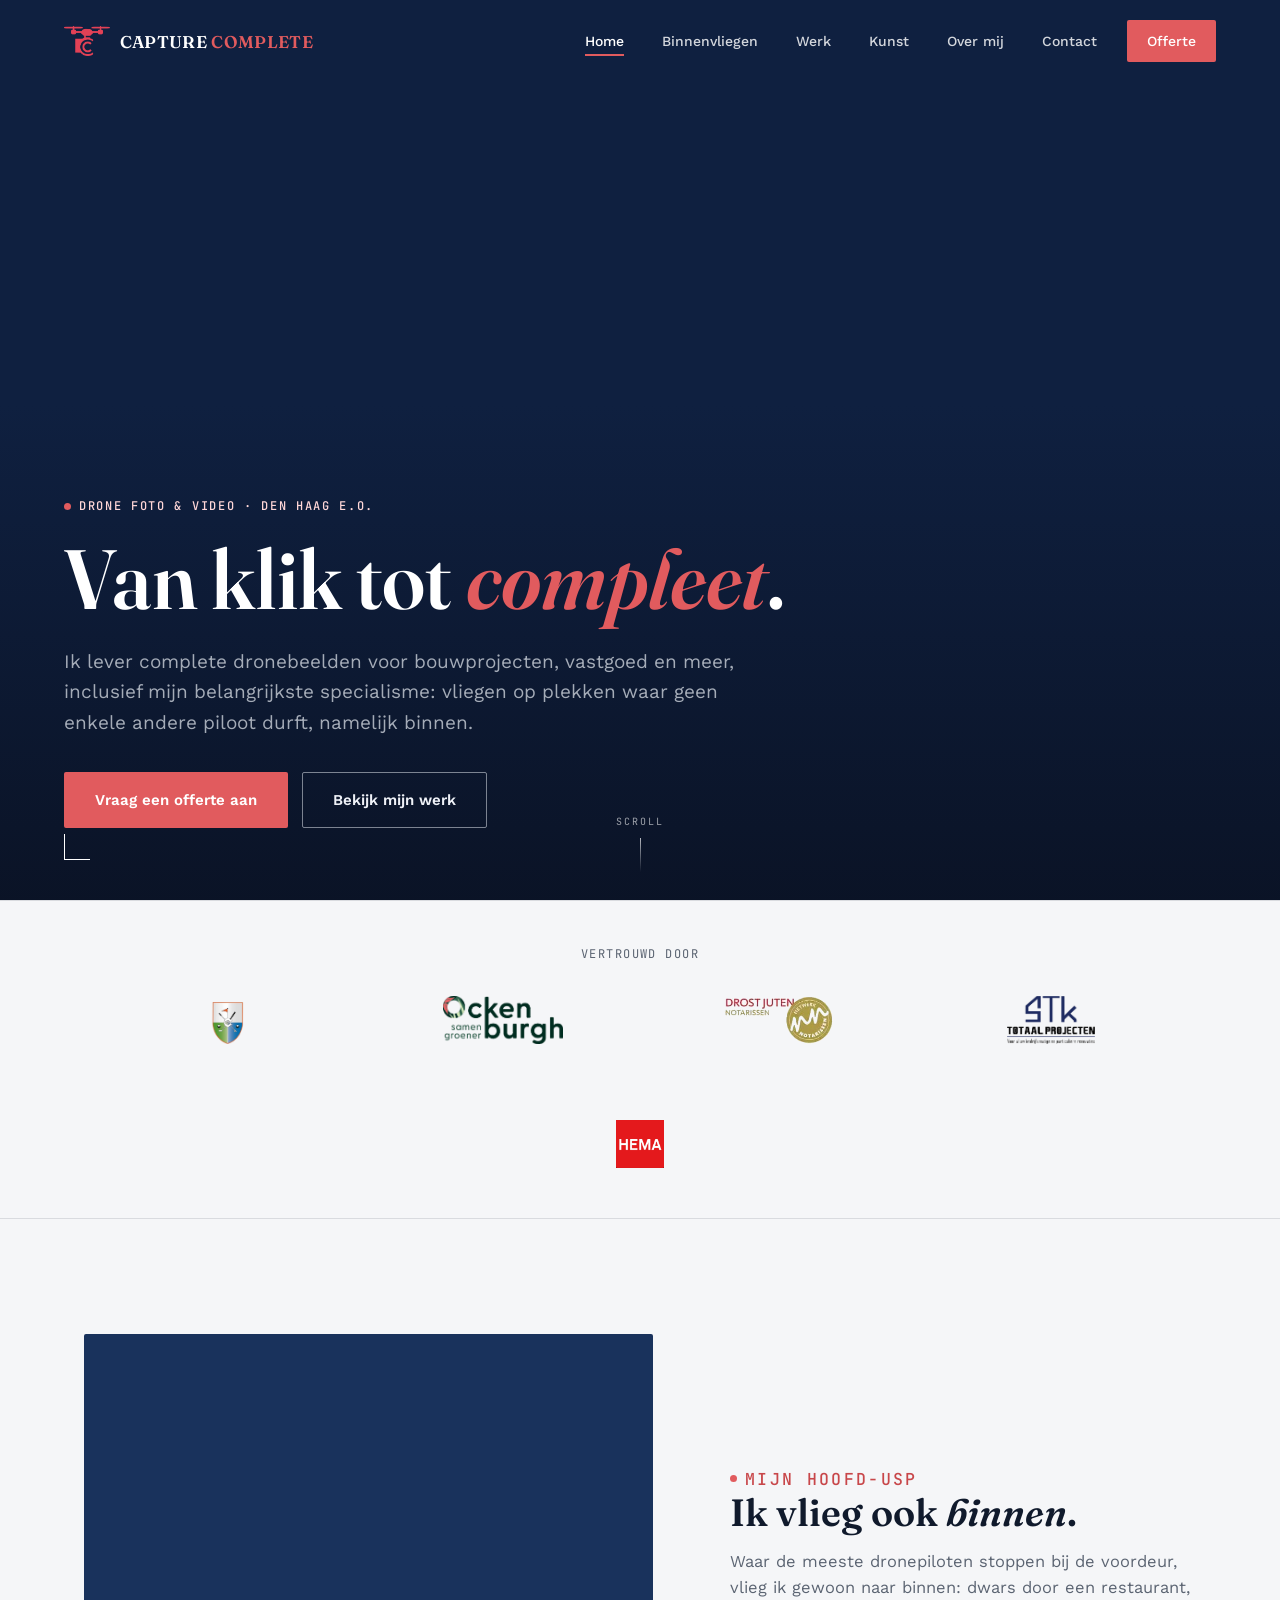
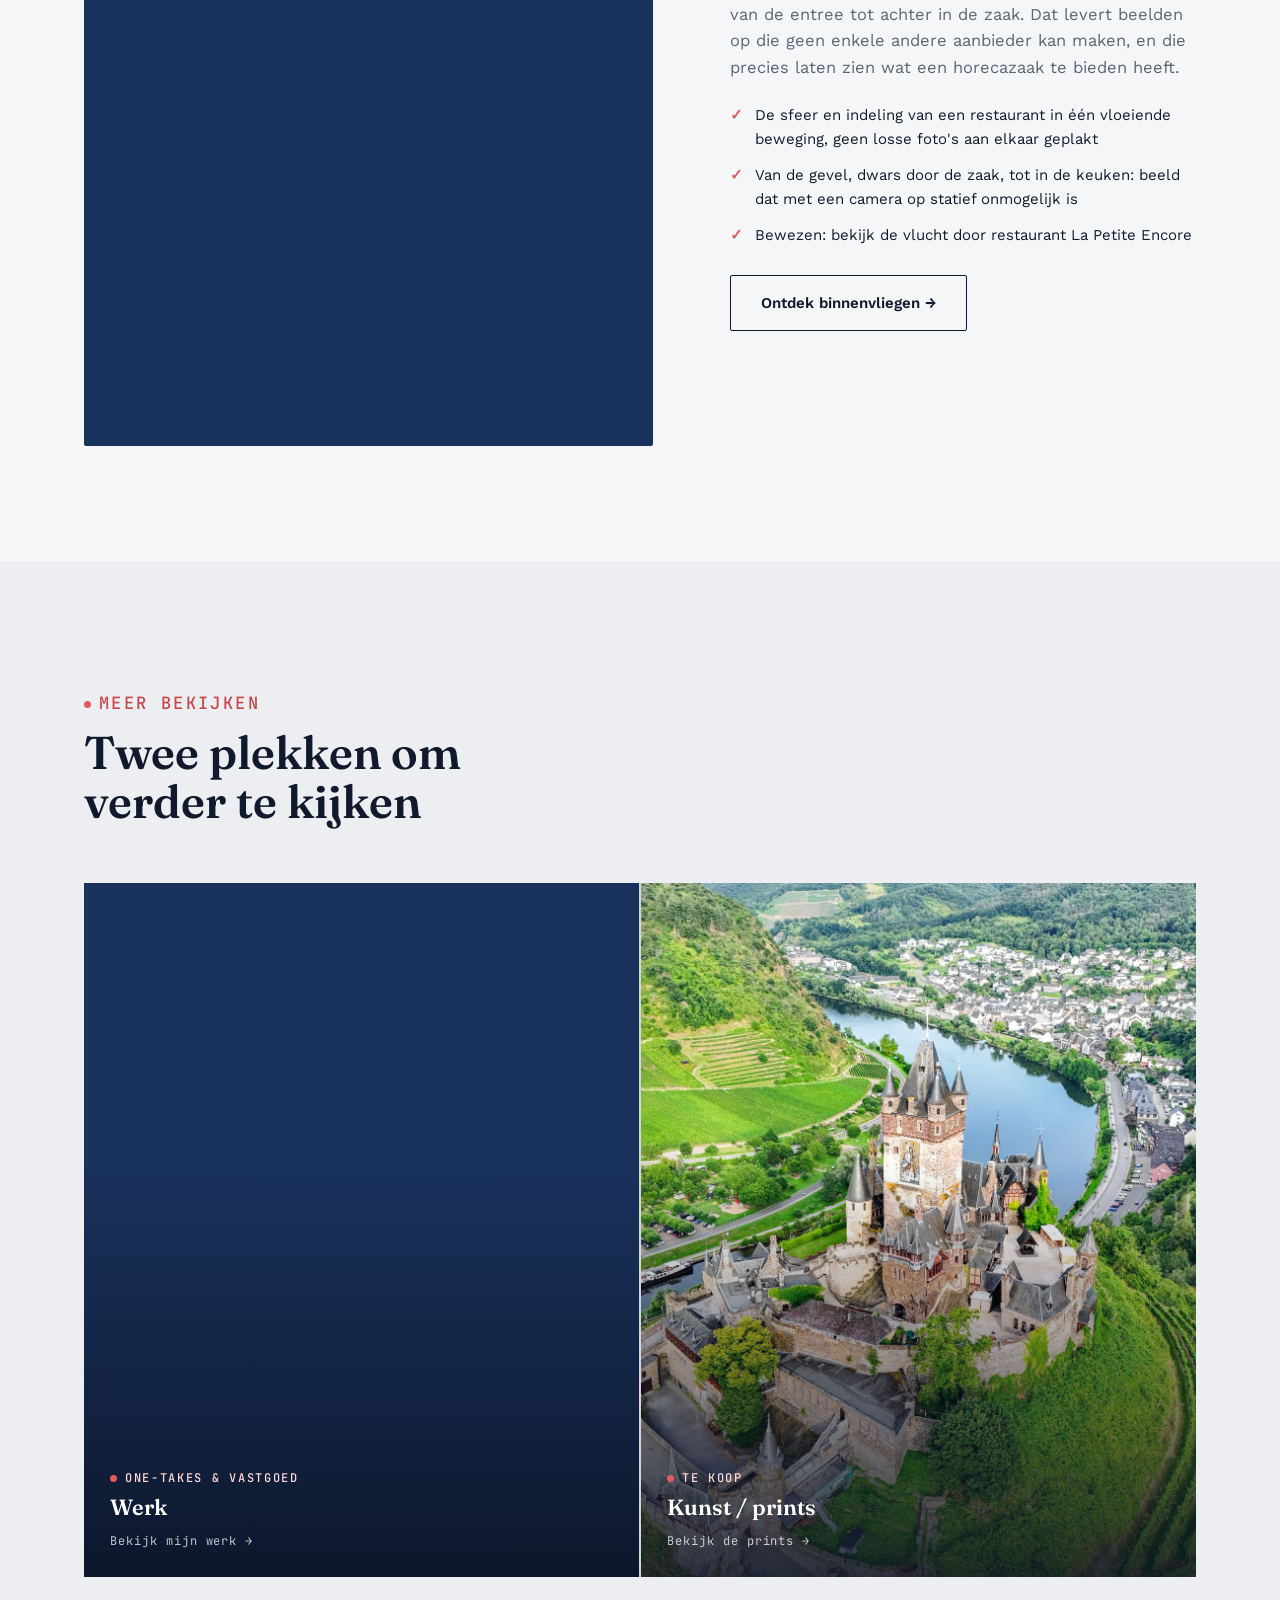
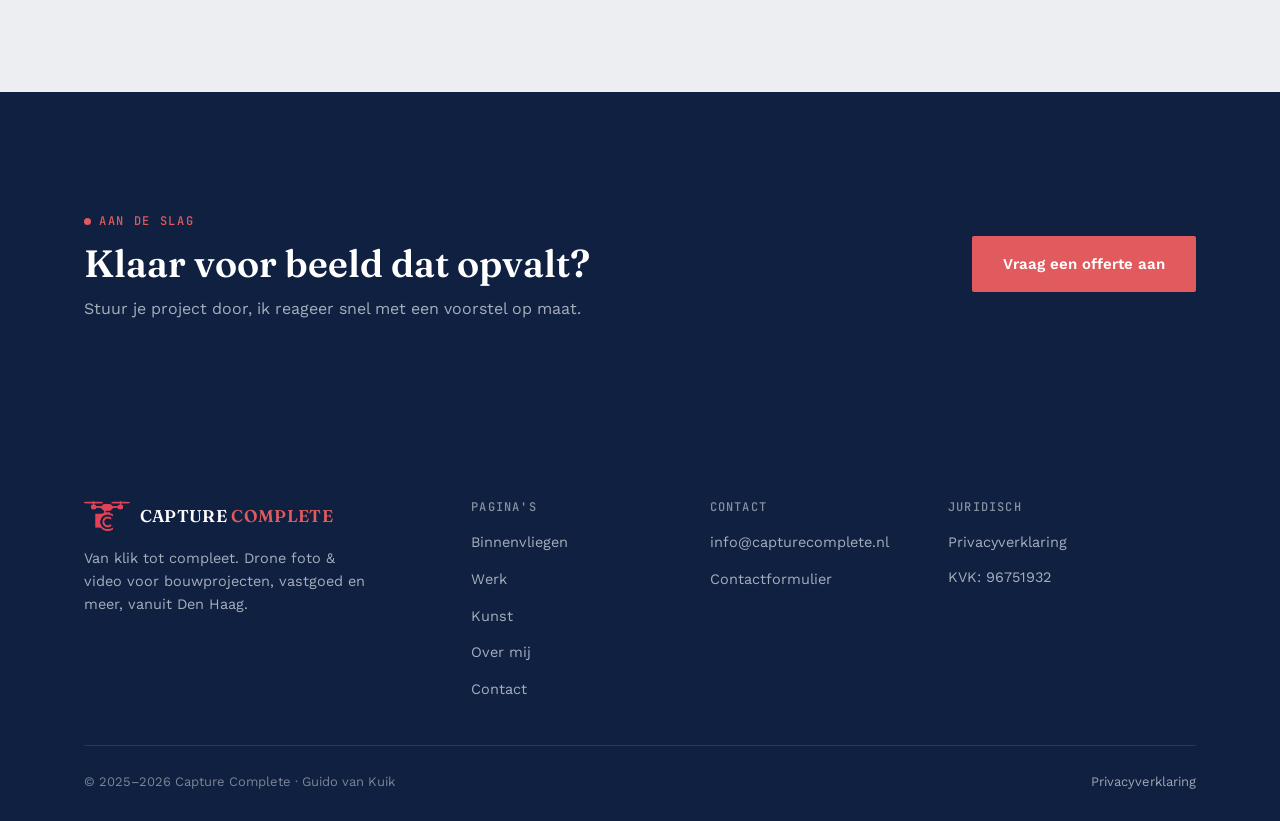
==== index.html @ 7b93c615 "Initial commit: Capture Complete website" ====
<!DOCTYPE html>
<html lang="nl">
<head>
<meta charset="UTF-8">
<meta name="viewport" content="width=device-width, initial-scale=1.0">
<title>Capture Complete · Drone foto &amp; video in Den Haag</title>
<meta name="description" content="Drone foto- en videoproducties voor bouwprojecten, vastgoed en meer. Gespecialiseerd in binnenvliegen. Van klik tot compleet.">
<link rel="icon" type="image/png" sizes="32x32" href="assets/favicon-32x32.png">
<link rel="icon" type="image/png" sizes="16x16" href="assets/favicon-16x16.png">
<link rel="apple-touch-icon" sizes="180x180" href="assets/apple-touch-icon.png">
<link rel="icon" href="assets/favicon.ico">
<link rel="stylesheet" href="css/style.css">
</head>
<body>

<header class="site-header">
  <a href="index.html" class="logo">
    <img src="assets/logo-icon-hollow-c.png" alt="Capture Complete" class="logo-icon">
    <span class="logo-word">CAPTURE <b>COMPLETE</b></span>
  </a>
  <button class="nav-toggle" aria-label="Menu openen" aria-expanded="false"><span></span></button>
  <nav class="main-nav">
    <a href="index.html" class="is-active">Home</a>
    <a href="binnenvliegen.html">Binnenvliegen</a>
    <a href="werk.html">Werk</a>
    <a href="kunst.html">Kunst</a>
    <a href="over-mij.html">Over mij</a>
    <a href="contact.html">Contact</a>
    <a href="contact.html#offerte" class="nav-cta">Offerte</a>
  </nav>
</header>

<section class="hero">
<div class="hero-media">
    <video src="assets/Golfclub-Capelle.mp4" autoplay muted loop playsinline
           style="position:absolute; inset:0; width:100%; height:100%; object-fit:cover;"></video>
</div>
  <div class="hud">
    <span class="hud-corner hud-tl"></span>
    <span class="hud-corner hud-tr"></span>
    <span class="hud-corner hud-bl"></span>
    <span class="hud-corner hud-br"></span>
    <span class="hud-tag rec">REC</span>
    <span class="hud-tag coords">52.0705° N, 4.3007° E · DEN HAAG</span>
  </div>
  <div class="hero-content">
    <p class="eyebrow">Drone foto &amp; video · Den Haag e.o.</p>
    <h1>Van klik tot <em>compleet</em>.</h1>
    <p class="lede">Ik lever complete dronebeelden voor bouwprojecten, vastgoed en meer, inclusief mijn belangrijkste specialisme: vliegen op plekken waar geen enkele andere piloot durft, namelijk binnen.</p>
    <div class="hero-actions">
      <a href="contact.html#offerte" class="btn btn-coral">Vraag een offerte aan</a>
      <a href="werk.html" class="btn btn-outline-light">Bekijk mijn werk</a>
    </div>
  </div>
  <span class="scroll-cue">Scroll</span>
</section>

<div class="logo-strip">
  <div class="container">
    <p class="logo-strip-label">Vertrouwd door</p>
    <div class="logo-row">
      <div class="logo-slot"><img src="assets/logo-klant-golfclub-capelle.png" alt="Golfclub Capelle"></div>
      <div class="logo-slot"><img src="assets/logo-klant-tuincentrum-ockenburgh.png" alt="Tuincentrum Ockenburgh"></div>
      <div class="logo-slot"><img src="assets/logo-klant-drost-en-juten.png" alt="Drost & Juten"></div>
      <div class="logo-slot"><img src="assets/logo-klant-stk-totaal-projecten.png" alt="STK Totaal Projecten"></div>
      <div class="logo-slot"><img src="assets/logo-klant-hema.jpg" alt="HEMA"></div>
    </div>
  </div>
</div>

<section class="section">
  <div class="container">
    <div class="split reveal">
      <div class="split-media">
        <video src="assets/la-petite-encore.mp4" autoplay muted loop playsinline style="width:100%;height:100%;object-fit:cover;"></video>
      </div>
      <div class="split-text">
        <p class="eyebrow on-light">Mijn hoofd-USP</p>
        <h2>Ik vlieg ook <em>binnen</em>.</h2>
        <p>Waar de meeste dronepiloten stoppen bij de voordeur, vlieg ik gewoon naar binnen: dwars door een restaurant, van de entree tot achter in de zaak. Dat levert beelden op die geen enkele andere aanbieder kan maken, en die precies laten zien wat een horecazaak te bieden heeft.</p>
        <div class="list">
          <li>De sfeer en indeling van een restaurant in één vloeiende beweging, geen losse foto's aan elkaar geplakt</li>
          <li>Van de gevel, dwars door de zaak, tot in de keuken: beeld dat met een camera op statief onmogelijk is</li>
          <li>Bewezen: bekijk de vlucht door restaurant La Petite Encore</li>
        </div>
        <a href="binnenvliegen.html" class="btn btn-outline" style="margin-top:28px;">Ontdek binnenvliegen →</a>
      </div>
    </div>
  </div>
</section>

<section class="section bg-paper-2">
  <div class="container">
    <div class="section-head reveal">
      <p class="eyebrow on-light">Meer bekijken</p>
      <h2>Twee plekken om verder te kijken</h2>
    </div>
    <div class="teasers reveal">
      <a href="werk.html" class="teaser">
        <video src="assets/Golfclub-Capelle.mp4" autoplay muted loop playsinline style="position:absolute; inset:0; width:100%; height:100%; object-fit:cover;"></video>
        <div class="teaser-overlay">
          <p class="eyebrow">One-takes &amp; vastgoed</p>
          <h3>Werk</h3>
          <span class="arrow">Bekijk mijn werk →</span>
        </div>
      </a>
      <a href="kunst.html" class="teaser">
        <img src="assets/kunst-01.jpg" alt="Kasteel Cochem als luchtfoto print" style="position:absolute; inset:0; width:100%; height:100%; object-fit:cover;">
        <div class="teaser-overlay">
          <p class="eyebrow">Te koop</p>
          <h3>Kunst / prints</h3>
          <span class="arrow">Bekijk de prints →</span>
        </div>
      </a>
    </div>
  </div>
</section>

<section class="section bg-navy">
  <div class="container" style="display:flex; flex-wrap:wrap; align-items:center; justify-content:space-between; gap:28px;">
    <div class="reveal" style="max-width:520px;">
      <p class="eyebrow">Aan de slag</p>
      <h2 style="color:#fff; font-size:clamp(26px,3.4vw,38px); margin-top:10px;">Klaar voor beeld dat opvalt?</h2>
      <p class="muted" style="margin-top:12px;">Stuur je project door, ik reageer snel met een voorstel op maat.</p>
    </div>
    <div class="reveal" style="display:flex; gap:14px; flex-wrap:wrap;">
      <a href="contact.html#offerte" class="btn btn-coral">Vraag een offerte aan</a>
    </div>
  </div>
</section>

<footer class="site-footer">
  <div class="container">
    <div class="footer-top">
      <div class="footer-brand">
        <div class="logo">
          <img src="assets/logo-icon-hollow-c.png" alt="Capture Complete" class="logo-icon">
          <span class="logo-word">CAPTURE <b>COMPLETE</b></span>
        </div>
        <p>Van klik tot compleet. Drone foto &amp; video voor bouwprojecten, vastgoed en meer, vanuit Den Haag.</p>
      </div>
      <div class="footer-col">
        <h4>Pagina's</h4>
        <ul>
          <li><a href="binnenvliegen.html">Binnenvliegen</a></li>
          <li><a href="werk.html">Werk</a></li>
          <li><a href="kunst.html">Kunst</a></li>
          <li><a href="over-mij.html">Over mij</a></li>
          <li><a href="contact.html">Contact</a></li>
        </ul>
      </div>
      <div class="footer-col">
        <h4>Contact</h4>
        <ul>
          <li><a href="mailto:info@capturecomplete.nl">info@capturecomplete.nl</a></li>
          <li><a href="contact.html">Contactformulier</a></li>
        </ul>
      </div>
      <div class="footer-col">
        <h4>Juridisch</h4>
        <ul>
          <li><a href="privacy.html">Privacyverklaring</a></li>
          <li class="kvk-note">KVK: 96751932</li>
        </ul>
      </div>
    </div>
    <div class="footer-bottom">
      <span>© <span id="copyright-year"></span> Capture Complete · Guido van Kuik</span>
      <div class="legal-links">
        <a href="privacy.html">Privacyverklaring</a>
      </div>
    </div>
  </div>
</footer>

<script>(function(){var y=new Date().getFullYear();document.getElementById('copyright-year').textContent = y>2025 ? '2025–'+y : '2025';})();</script>
<script src="js/main.js"></script>
</body>
</html>
---- css/style.css ----
/* ==========================================================================
   CAPTURE COMPLETE — style.css
   Van klik tot compleet
   ========================================================================== */

@import url('https://fonts.googleapis.com/css2?family=Fraunces:opsz,wght,ital@9..144,300..700,0..1&family=Work+Sans:wght@400;500;600&family=JetBrains+Mono:wght@400;500&display=swap');

:root{
  /* --- kleuren --- */
  --navy: #19325c;
  --navy-2: #23407a;
  --navy-deep: #0f2040;
  --coral: #e15b5e;
  --coral-dark: #c8474a;
  --ink: #101a2c;
  --paper: #f5f6f8;
  --paper-2: #eceef2;
  --line: rgba(16,26,44,0.12);
  --line-strong: rgba(16,26,44,0.22);
  --muted: #5b6472;
  --on-navy: #eef1f7;
  --on-navy-muted: rgba(238,241,247,0.68);
  --white: #ffffff;

  /* --- type --- */
  --f-display: "Fraunces", Georgia, "Times New Roman", serif;
  --f-body: "Work Sans", -apple-system, BlinkMacSystemFont, "Segoe UI", sans-serif;
  --f-mono: "JetBrains Mono", "SF Mono", Consolas, monospace;

  /* --- maten --- */
  --gutter: clamp(20px, 5vw, 64px);
  --radius: 2px;
  --ease: cubic-bezier(.22,.61,.36,1);
}

/* --- reset --- */
*, *::before, *::after{ box-sizing: border-box; }
html{ scroll-behavior: smooth; }
@media (prefers-reduced-motion: reduce){
  html{ scroll-behavior: auto; }
  *, *::before, *::after{ animation-duration: 0.01ms !important; animation-iteration-count: 1 !important; transition-duration: 0.01ms !important; scroll-behavior: auto !important; }
}
body{
  margin: 0;
  background: var(--paper);
  color: var(--ink);
  font-family: var(--f-body);
  font-size: 16px;
  line-height: 1.6;
  -webkit-font-smoothing: antialiased;
}
img, video{ max-width: 100%; display: block; }
a{ color: inherit; text-decoration: none; }
ul{ margin: 0; padding: 0; list-style: none; }
h1,h2,h3,h4{ font-family: var(--f-display); font-weight: 600; line-height: 1.08; margin: 0; text-wrap: balance; }
p{ margin: 0; }
button{ font-family: inherit; cursor: pointer; }
:focus-visible{ outline: 2px solid var(--coral); outline-offset: 3px; }

.eyebrow{
  display: inline-flex; align-items: center; gap: 8px;
  font-family: var(--f-mono); font-size: 12px; letter-spacing: 0.14em; text-transform: uppercase;
  color: var(--coral); font-weight: 500;
}
.eyebrow::before{ content: ""; width: 7px; height: 7px; background: var(--coral); border-radius: 50%; display: inline-block; }
.eyebrow.on-light{ color: var(--coral-dark); }

.container{ max-width: 1240px; margin: 0 auto; padding-inline: var(--gutter); }
.section{ padding-block: clamp(56px, 9vw, 128px); }
.section-tight{ padding-block: clamp(40px, 6vw, 80px); }
.section-head{ max-width: 720px; margin-bottom: clamp(32px, 5vw, 56px); }
.section-head h2{ font-size: clamp(28px, 4vw, 46px); margin-top: 10px; }
.section-head p{ color: var(--muted); font-size: 17px; margin-top: 14px; max-width: 60ch; }

.bg-navy{ background: var(--navy-deep); color: var(--on-navy); }
.bg-navy .muted{ color: var(--on-navy-muted); }
.bg-paper-2{ background: var(--paper-2); }
.muted{ color: var(--muted); }

/* --- buttons --- */
.btn{
  display: inline-flex; align-items: center; justify-content: center; gap: 10px;
  padding: 15px 30px; font-family: var(--f-body); font-weight: 600; font-size: 15px;
  border-radius: var(--radius); border: 1px solid transparent; white-space: nowrap;
  transition: transform .35s var(--ease), background-color .25s var(--ease), border-color .25s var(--ease), color .25s var(--ease);
}
.btn:hover{ transform: translateY(-2px); }
.btn-coral{ background: var(--coral); color: #fff; }
.btn-coral:hover{ background: var(--coral-dark); }
.btn-outline{ border-color: currentColor; color: var(--ink); }
.btn-outline:hover{ background: var(--ink); color: var(--paper); }
.btn-outline-light{ border-color: rgba(238,241,247,0.5); color: var(--on-navy); }
.btn-outline-light:hover{ background: var(--on-navy); color: var(--navy-deep); }
.btn-whatsapp{ background: #25D366; color: #08331b; }
.btn-whatsapp:hover{ background: #1ebd5a; }
.btn-block{ width: 100%; }

/* ==========================================================================
   HEADER
   ========================================================================== */
.site-header{
  position: fixed; inset-block-start: 0; inset-inline: 0; z-index: 100;
  display: flex; align-items: center; justify-content: space-between;
  padding: 20px var(--gutter);
  background: transparent;
  transition: padding .4s var(--ease), box-shadow .4s var(--ease), border-color .4s var(--ease);
  border-bottom: 1px solid transparent;
  /* geen backdrop-filter/filter/transform op dit element: dat zou een nieuw
     positioneringsanker vormen voor position:fixed kinderen (zoals .main-nav
     op mobiel), waardoor het volledig-scherm menu niet meer op de viewport
     maar op deze (dunne) header-balk zou worden uitgelijnd. De blur/achtergrond
     zit daarom in ::before hieronder, dat GEEN voorouder is van .main-nav. */
}
.site-header::before{
  content: ""; position: absolute; inset: 0; z-index: -1;
  background: transparent; backdrop-filter: blur(0px);
  transition: background-color .4s var(--ease), backdrop-filter .4s var(--ease);
}
.site-header.is-scrolled::before{
  background: rgba(15,32,64,0.92);
  backdrop-filter: blur(10px);
}
.site-header.is-scrolled{
  padding-block: 14px;
  border-color: rgba(255,255,255,0.08);
}
.site-header.no-hero{ padding-block: 14px; border-color: rgba(255,255,255,0.08); }
.site-header.no-hero::before{ background: rgba(15,32,64,0.96); }

.logo{ display: flex; align-items: center; gap: 10px; color: #fff; }
.logo svg{ width: 30px; height: 30px; flex-shrink: 0; }
.logo img.logo-icon{ height: 30px; width: auto; flex-shrink: 0; }
.logo-word{ font-family: var(--f-display); font-weight: 600; font-size: 17px; letter-spacing: 0.02em; }
.logo-word b{ color: var(--coral); font-weight: 600; }

.main-nav{ display: flex; align-items: center; gap: 6px; }
.main-nav a{
  color: rgba(255,255,255,0.82); font-size: 14px; font-weight: 500;
  padding: 10px 16px; border-radius: var(--radius); transition: color .2s, background-color .2s;
}
.main-nav a:hover{ color: #fff; background: rgba(255,255,255,0.08); }
.main-nav a.is-active{ color: #fff; }
.main-nav a.is-active{ position: relative; }
.main-nav a.is-active::after{ content:""; position:absolute; left:16px; right:16px; bottom:6px; height:2px; background: var(--coral); }
.nav-cta{ margin-left: 8px; padding: 10px 20px !important; background: var(--coral); color: #fff !important; }
.nav-cta:hover{ background: var(--coral-dark) !important; }

.nav-toggle{
  display: none; width: 42px; height: 42px; border: 1px solid rgba(255,255,255,0.3); background: transparent;
  border-radius: var(--radius); position: relative; z-index: 110;
}
.nav-toggle span, .nav-toggle span::before, .nav-toggle span::after{
  content: ""; position: absolute; left: 11px; right: 11px; height: 2px; background: #fff; transition: transform .3s var(--ease), opacity .3s;
}
.nav-toggle span{ top: 20px; }
.nav-toggle span::before{ top: -7px; }
.nav-toggle span::after{ top: 7px; }
.nav-toggle.is-open span{ background: transparent; }
.nav-toggle.is-open span::before{ transform: translateY(7px) rotate(45deg); }
.nav-toggle.is-open span::after{ transform: translateY(-7px) rotate(-45deg); }

@media (max-width: 880px){
  .main-nav{
    position: fixed; inset: 0; z-index: 105; background: var(--navy-deep); background-color: var(--navy-deep);
    flex-direction: column; justify-content: center; align-items: flex-start; gap: 4px;
    padding: var(--gutter); transform: translateX(100%); transition: transform .4s var(--ease);
  }
  .main-nav.is-open{ transform: translateX(0); background: var(--navy-deep); background-color: var(--navy-deep); }
  .main-nav a{ font-family: var(--f-display); font-size: 30px; padding: 12px 4px; }
  .nav-toggle{ display: block; }
  .nav-cta{ margin-left: 4px; margin-top: 12px; }
}

/* ==========================================================================
   HERO
   ========================================================================== */
.hero{
  position: relative; min-height: 100svh; display: flex; flex-direction: column; justify-content: flex-end;
  color: #fff; overflow: hidden; background: var(--navy-deep);
}
.hero-media{ position: absolute; inset: 0; z-index: 0; overflow: hidden; }
.hero-media::after{ content:""; position:absolute; inset:0; background: linear-gradient(180deg, rgba(15,32,64,0.25) 0%, rgba(15,32,64,0.35) 45%, rgba(10,18,36,0.92) 100%); }
.media-placeholder{
  position: absolute; inset: -6% ; /* overscan for ken-burns */
  background:
    repeating-linear-gradient(135deg, rgba(255,255,255,0.05) 0 2px, transparent 2px 26px),
    linear-gradient(120deg, #16294d 0%, #23407a 45%, #3a5a94 75%, #16294d 100%);
  animation: kenburns 22s ease-in-out infinite alternate;
}
@keyframes kenburns{ from{ transform: scale(1); } to{ transform: scale(1.08) translate(-1%, -1%); } }
.media-placeholder-label{
  position: absolute; inset: 0; display: flex; align-items: center; justify-content: center; text-align: center; padding: 24px;
  font-family: var(--f-mono); font-size: 12px; letter-spacing: 0.12em; text-transform: uppercase; color: rgba(255,255,255,0.55);
  z-index: 1;
}
.media-placeholder-label span{ border: 1px dashed rgba(255,255,255,0.35); padding: 10px 16px; border-radius: 2px; background: rgba(15,32,64,0.35); max-width: 92%; }
/* in de hero staat de content onderaan, dus houd het label bovenin zodat ze nooit overlappen */
.hero .media-placeholder-label{ align-items: flex-start; padding-top: 104px; }
@media (max-width: 700px){
  .hero .media-placeholder-label{ padding-top: 92px; }
  .hero .media-placeholder-label span{ font-size: 10px; letter-spacing: 0.08em; padding: 8px 12px; }
  .hud-tag{ display: none; }
}

.hud{ position:absolute; z-index:2; pointer-events:none; }
.hud-corner{ position:absolute; width: 26px; height: 26px; border-color: rgba(255,255,255,0.55); }
.hud-tl{ top: 100px; left: var(--gutter); border-top: 1px solid; border-left: 1px solid; }
.hud-tr{ top: 100px; right: var(--gutter); border-top: 1px solid; border-right: 1px solid; }
.hud-bl{ bottom: 40px; left: var(--gutter); border-bottom: 1px solid; border-left: 1px solid; }
.hud-br{ bottom: 40px; right: var(--gutter); border-bottom: 1px solid; border-right: 1px solid; }
.hud-tag{
  position: absolute; font-family: var(--f-mono); font-size: 11px; letter-spacing: 0.1em; color: rgba(255,255,255,0.7);
}
.hud-tag.rec{ top: 112px; left: calc(var(--gutter) + 38px); display:flex; align-items:center; gap:6px; }
.hud-tag.rec::before{ content:""; width:7px; height:7px; border-radius:50%; background:#ff4d4f; animation: blink 1.4s infinite; }
@keyframes blink{ 50%{ opacity: 0.25; } }
.hud-tag.coords{ top: 112px; right: calc(var(--gutter) + 38px); }

.hero-content{ position: relative; z-index: 3; padding: 0 var(--gutter) 72px; max-width: 980px; }
.hero-content .eyebrow{ color: #ffd7d8; margin-bottom: 18px; }
.hero-content h1{ font-size: clamp(40px, 7vw, 84px); color: #fff; }
.hero-content h1 em{ font-style: italic; color: var(--coral); }
.hero-content .lede{ margin-top: 22px; font-size: clamp(16px, 2vw, 19px); color: var(--on-navy-muted); max-width: 56ch; }
.hero-actions{ display: flex; flex-wrap: wrap; gap: 14px; margin-top: 34px; }
.scroll-cue{
  position: absolute; z-index: 3; bottom: 28px; left: 50%; transform: translateX(-50%);
  font-family: var(--f-mono); font-size: 10px; letter-spacing: 0.2em; text-transform: uppercase; color: rgba(255,255,255,0.6);
  display: flex; flex-direction: column; align-items: center; gap: 8px;
}
.scroll-cue::after{ content:""; width:1px; height: 34px; background: linear-gradient(rgba(255,255,255,0.7), transparent); animation: scrolldown 2s infinite; }
@keyframes scrolldown{ 0%{ transform: scaleY(0); transform-origin: top;} 50%{ transform: scaleY(1); transform-origin: top;} 51%{ transform-origin: bottom;} 100%{ transform: scaleY(0); transform-origin: bottom;} }

.page-hero{
  position: relative; padding: 168px var(--gutter) 64px; background: var(--navy-deep); color: #fff; overflow:hidden;
}
.page-hero::before{
  content:""; position:absolute; inset:0;
  background: radial-gradient(1200px 500px at 85% -10%, rgba(225,91,94,0.18), transparent 60%);
}
.page-hero-inner{ position: relative; max-width: 900px; }
.page-hero h1{ font-size: clamp(34px, 5.5vw, 60px); color: #fff; margin-top: 14px; }
.page-hero .lede{ margin-top: 18px; color: var(--on-navy-muted); font-size: 18px; max-width: 62ch; }

/* ==========================================================================
   REVEAL ON SCROLL
   ========================================================================== */
.reveal{ opacity: 1; transform: none; transition: opacity .8s var(--ease), transform .8s var(--ease); }
@media (prefers-reduced-motion: no-preference){
  .reveal{ opacity: 0; transform: translateY(28px); }
  .reveal.is-visible{ opacity: 1; transform: none; }
}

/* ==========================================================================
   DOORKIJKJES (home teaser grid)
   ========================================================================== */
.teasers{ display: grid; grid-template-columns: repeat(2, 1fr); gap: 2px; background: var(--line); }
.teaser{
  position: relative; aspect-ratio: 4/5; overflow: hidden; background: var(--navy);
  grid-column: span 1;
}
.teaser:first-child{ grid-column: span 1; }
.teaser .media-placeholder{ animation-duration: 30s; }
.teaser-overlay{
  position: absolute; inset: 0; display: flex; flex-direction: column; justify-content: flex-end; padding: 26px;
  background: linear-gradient(180deg, rgba(15,32,64,0) 40%, rgba(10,18,36,0.85) 100%);
  color: #fff;
}
.teaser-overlay .eyebrow{ color: #ffd7d8; margin-bottom: 8px; }
.teaser-overlay h3{ font-size: 22px; color: #fff; }
.teaser-overlay .arrow{ margin-top: 12px; font-family: var(--f-mono); font-size: 12px; letter-spacing: 0.08em; display:flex; align-items:center; gap:8px; color: rgba(255,255,255,0.75); transition: gap .25s var(--ease), color .25s; }
.teaser:hover .arrow{ gap: 14px; color: #fff; }
.teaser:hover .media-placeholder{ transform: scale(1.06); }
@media (max-width: 880px){ .teasers{ grid-template-columns: 1fr; } .teaser{ aspect-ratio: 16/10; } }

/* ==========================================================================
   KLANTLOGO-BALK
   ========================================================================== */
.logo-strip{ padding-block: 44px; border-top: 1px solid var(--line); border-bottom: 1px solid var(--line); }
.logo-strip-label{ font-family: var(--f-mono); font-size: 12px; letter-spacing: 0.12em; text-transform: uppercase; color: var(--muted); margin-bottom: 26px; text-align: center; }
.logo-row{ display: flex; flex-wrap: wrap; align-items: center; justify-content: center; gap: clamp(28px, 5vw, 64px); }
.logo-slot{
  display: flex; align-items: center; justify-content: center; height: 60px; width: 210px;
  font-family: var(--f-mono); font-size: 12px; letter-spacing: 0.06em; color: var(--muted);
}
.logo-slot img{ max-height: 48px; max-width: 100%; }

/* ==========================================================================
   BINNEN VLIEGEN
   ========================================================================== */
.usp-grid{ display: grid; grid-template-columns: repeat(3, 1fr); gap: 40px; }
.usp-card{ padding-top: 22px; border-top: 1px solid var(--line-strong); }
.usp-card .num{ font-family: var(--f-mono); color: var(--coral); font-size: 13px; letter-spacing: 0.08em; }
.usp-card h3{ font-size: 21px; margin-top: 12px; }
.usp-card p{ margin-top: 10px; color: var(--muted); font-size: 15px; }
@media (max-width: 780px){ .usp-grid{ grid-template-columns: 1fr; gap: 28px; } }

.proof-media{ position: relative; aspect-ratio: 16/9; border-radius: 2px; overflow: hidden; background: var(--navy); }
.proof-media .media-placeholder{ animation-duration: 28s; }
.proof-caption{ display:flex; justify-content: space-between; align-items:baseline; margin-top: 16px; font-family: var(--f-mono); font-size: 12px; color: var(--muted); letter-spacing: 0.04em; flex-wrap: wrap; gap: 8px; }

.split{ display: grid; grid-template-columns: 1.1fr 0.9fr; gap: clamp(32px, 6vw, 80px); align-items: center; }
.split.reverse{ grid-template-columns: 0.9fr 1.1fr; }
.split.reverse .split-media{ order: 2; }
@media (max-width: 900px){ .split, .split.reverse{ grid-template-columns: 1fr; } .split.reverse .split-media{ order: 0; } }
.split-media{ position: relative; aspect-ratio: 4/5; border-radius: 2px; overflow: hidden; background: var(--navy); }
.split-text h2{ font-size: clamp(26px, 3.6vw, 38px); }
.split-text p{ margin-top: 16px; color: var(--muted); font-size: 16.5px; }
.split-text .list{ margin-top: 22px; display: flex; flex-direction: column; gap: 12px; }
.split-text .list li{ display:flex; gap: 12px; align-items:flex-start; font-size: 15px; }
.split-text .list li::before{ content:"✓"; color: var(--coral); font-weight: 600; flex-shrink:0; }

/* ==========================================================================
   BOUWPROJECTEN — before/after slider
   ========================================================================== */
.projects-list{ display: flex; flex-direction: column; gap: 1px; background: var(--line); border-top: 1px solid var(--line); border-bottom: 1px solid var(--line); }
.project-item{ background: var(--paper); }
.project-trigger{
  width: 100%; display: flex; align-items: center; justify-content: space-between; gap: 20px;
  padding: 26px 4px; background: transparent; border: none; text-align: left;
}
.project-trigger .p-name{ font-family: var(--f-display); font-size: clamp(20px, 2.6vw, 28px); font-weight: 600; }
.project-trigger .p-meta{ font-family: var(--f-mono); font-size: 12px; color: var(--muted); letter-spacing: 0.06em; margin-top: 6px; display:block; }
.project-trigger .p-plus{
  width: 34px; height: 34px; border: 1px solid var(--line-strong); border-radius: 50%; position: relative; flex-shrink: 0;
  transition: transform .3s var(--ease), background-color .3s;
}
.project-trigger .p-plus::before, .project-trigger .p-plus::after{ content:""; position:absolute; background: var(--ink); transition: transform .3s var(--ease); }
.project-trigger .p-plus::before{ top:50%; left: 9px; right: 9px; height: 1px; transform: translateY(-0.5px); }
.project-trigger .p-plus::after{ left:50%; top: 9px; bottom: 9px; width: 1px; transform: translateX(-0.5px); }
.project-item.is-open .p-plus{ background: var(--coral); border-color: var(--coral); }
.project-item.is-open .p-plus::before, .project-item.is-open .p-plus::after{ background: #fff; }
.project-item.is-open .p-plus::after{ transform: translateX(-0.5px) scaleY(0); }

.project-panel{ display: grid; grid-template-rows: 0fr; transition: grid-template-rows .5s var(--ease); }
.project-item.is-open .project-panel{ grid-template-rows: 1fr; }
.project-panel-inner{ overflow: hidden; }
.project-body{ padding: 4px 4px 40px; display: grid; grid-template-columns: 1.2fr 0.8fr; gap: 32px; }
@media (max-width: 900px){ .project-body{ grid-template-columns: 1fr; } }
.project-body p{ color: var(--muted); font-size: 15.5px; }
.project-body .tags{ display:flex; flex-wrap:wrap; gap: 8px; margin-top: 18px; }
.project-body .tag{ font-family: var(--f-mono); font-size: 11px; letter-spacing: 0.05em; padding: 6px 10px; border: 1px solid var(--line-strong); border-radius: 20px; color: var(--muted); }

.ba-slider{ position: relative; aspect-ratio: 4/3; border-radius: 2px; overflow: hidden; background: var(--navy); user-select: none; touch-action: pan-y; }
.ba-slider .ba-media{ position: absolute; inset: 0; }
.ba-slider .ba-after{ position: absolute; inset: 0; }
.ba-slider .ba-before{ position: absolute; inset: 0; clip-path: inset(0 50% 0 0); }
.ba-slider .ba-before .media-placeholder{ filter: saturate(0.5) brightness(0.85); }
.ba-tag{ position: absolute; top: 14px; font-family: var(--f-mono); font-size: 11px; letter-spacing: 0.08em; padding: 5px 10px; background: rgba(15,32,64,0.75); color: #fff; border-radius: 2px; z-index: 3; }
.ba-tag.before{ left: 14px; } .ba-tag.after{ right: 14px; }
.ba-handle{
  position: absolute; top: 0; bottom: 0; left: 50%; width: 0; z-index: 4; transform: translateX(-50%);
}
.ba-handle::before{ content:""; position:absolute; top:0; bottom:0; left:50%; width: 2px; background: #fff; transform: translateX(-50%); box-shadow: 0 0 0 1px rgba(0,0,0,0.15); }
.ba-grip{
  position: absolute; top: 50%; left: 50%; transform: translate(-50%,-50%);
  width: 44px; height: 44px; border-radius: 50%; background: #fff; display:flex; align-items:center; justify-content:center;
  box-shadow: 0 4px 18px rgba(0,0,0,0.28); cursor: ew-resize;
}
.ba-grip::before{ content: "◂ ▸"; font-size: 13px; letter-spacing: 3px; color: var(--navy); }
.ba-range{
  position: absolute; inset: 0; width: 100%; height: 100%; opacity: 0; cursor: ew-resize; margin: 0; z-index: 5;
  -webkit-appearance: none; appearance: none;
}
.ba-note{ display: flex; align-items: center; gap: 10px; margin-top: 14px; font-family: var(--f-mono); font-size: 11.5px; color: var(--muted); letter-spacing: 0.02em; }

.pair-side{ display: grid; grid-template-columns: 1fr 1fr; gap: 4px; aspect-ratio: 16/6; border-radius: 2px; overflow: hidden; }
.pair-side .media-placeholder{ position: static; inset: auto; height: 100%; }

/* ==========================================================================
   WERK — one-takes grid
   ========================================================================== */
.work-grid{ display: grid; grid-template-columns: repeat(6, 1fr); gap: 22px; }
.work-item{ position: relative; overflow: hidden; border-radius: 2px; background: var(--navy); grid-column: span 3; aspect-ratio: 16/10; }
.work-item.horizontal-lg{ grid-column: span 4; }
.work-item.vertical{ grid-column: span 3; aspect-ratio: 9/13; }
.work-item .tag-corner{
  position: absolute; top: 12px; left: 12px; z-index: 2; font-family: var(--f-mono); font-size: 11px; letter-spacing: 0.06em;
  color: #fff; background: rgba(15,32,64,0.55); padding: 5px 9px; border-radius: 2px;
}
.work-item .cap{
  position: absolute; left: 14px; right: 14px; bottom: 14px; z-index: 2; color: #fff;
  opacity: 0; transform: translateY(8px); transition: opacity .3s var(--ease), transform .3s var(--ease);
}
.work-item:hover .cap{ opacity: 1; transform: none; }
.work-item::after{ content:""; position:absolute; inset:0; background: linear-gradient(180deg, transparent 55%, rgba(10,18,36,0.75) 100%); opacity:0; transition: opacity .3s; z-index:1; }
.work-item:hover::after{ opacity: 1; }
.work-item .cap .t{ font-weight: 600; font-size: 15px; }
.work-item .cap .s{ font-family: var(--f-mono); font-size: 11px; color: rgba(255,255,255,0.75); margin-top: 3px; }
@media (max-width: 900px){
  .work-grid{ grid-template-columns: repeat(2, 1fr); }
  .work-item, .work-item.horizontal-lg{ grid-column: span 2; aspect-ratio: 16/11; }
  .work-item.vertical{ grid-column: span 1; aspect-ratio: 9/13; }
}

.subwork-grid{ display: grid; grid-template-columns: repeat(4, 1fr); gap: 14px; }
.subwork-item{ aspect-ratio: 4/5; border-radius: 2px; overflow: hidden; position: relative; background: var(--navy); }
@media (max-width: 780px){ .subwork-grid{ grid-template-columns: repeat(2, 1fr); } }


.play-btn{
  position: absolute; top: 50%; left: 50%; transform: translate(-50%,-50%);
  width: 60px; height: 60px; border-radius: 50%; z-index: 4;
  background: rgba(15,32,64,0.7); border: 2px solid rgba(255,255,255,0.85);
  color: #fff; display: flex; align-items: center; justify-content: center;
  cursor: pointer; transition: background .2s var(--ease), transform .2s var(--ease), border-color .2s;
}
.play-btn svg{ width: 22px; height: 22px; margin-left: 3px; }
.play-btn:hover{ background: var(--coral); border-color: var(--coral); transform: translate(-50%,-50%) scale(1.08); }
.work-item.is-playing .play-btn{ display: none; }
.work-item video{ background: var(--navy); }
.work-item.vertical video{ object-position: center; background: var(--paper); }
.work-item.vertical{ background: var(--paper); }

/* ==========================================================================
   KUNST / PRINTS
   ========================================================================== */
.art-grid{ display: grid; grid-template-columns: repeat(4, 1fr); gap: 16px; }
.art-item{ position: relative; aspect-ratio: 4/5; overflow: hidden; border-radius: 2px; background: var(--navy); }
.art-item .watermark{
  position: absolute; inset: 0; display:flex; align-items:center; justify-content:center; z-index:2; pointer-events:none;
  transform: rotate(-28deg);
}
.art-item .watermark span{
  font-family: var(--f-mono); font-size: 12px; letter-spacing: 0.25em; text-transform: uppercase; color: rgba(255,255,255,0.35);
  white-space: nowrap;
}
.art-item .art-info{ position:absolute; left:12px; bottom:12px; z-index:3; color:#fff; }
.art-item .art-info .t{ font-size: 13.5px; font-weight: 600; }
.art-item .art-info .p{ font-family: var(--f-mono); font-size: 11px; color: var(--coral); margin-top: 2px; }
@media (max-width: 980px){ .art-grid{ grid-template-columns: repeat(3, 1fr); } }
@media (max-width: 680px){ .art-grid{ grid-template-columns: repeat(2, 1fr); } }

/* ==========================================================================
   LIGHTBOX (kunst.html — volledig openen)
   ========================================================================== */
.art-item{ cursor: zoom-in; }
.lightbox{
  position: fixed; inset: 0; z-index: 1000; display: none;
  align-items: center; justify-content: center;
  background: rgba(10,18,36,0.94); padding: 24px;
}
.lightbox.is-open{ display: flex; }
.lightbox-inner{ position: relative; max-width: 92vw; max-height: 90vh; display: flex; flex-direction: column; align-items: center; gap: 16px; }
.lightbox-inner img{ display:block; max-width: 92vw; max-height: 76vh; width: auto; height: auto; object-fit: contain; border-radius: 2px; box-shadow: 0 30px 80px rgba(0,0,0,0.5); }
.lightbox-caption{ color: #fff; text-align: center; }
.lightbox-caption .t{ font-family: var(--f-display); font-size: 19px; }
.lightbox-caption .p{ font-family: var(--f-mono); font-size: 11px; letter-spacing: 0.06em; text-transform: uppercase; color: var(--coral); margin-top: 4px; }
.lightbox-close, .lightbox-nav{
  border-radius: 50%; background: rgba(15,32,64,0.75); border: 2px solid rgba(255,255,255,0.75); color: #fff;
  display: flex; align-items: center; justify-content: center; cursor: pointer; z-index: 2;
  transition: background .2s var(--ease), border-color .2s;
}
.lightbox-close:hover, .lightbox-nav:hover{ background: var(--coral); border-color: var(--coral); }
/* fixed t.o.v. het scherm (niet t.o.v. de foto) zodat ze bij elke foto exact op dezelfde plek blijven staan */
.lightbox-close{ position: fixed; top: 24px; right: 24px; width: 40px; height: 40px; }
.lightbox-close svg{ width: 18px; height: 18px; }
.lightbox-nav{ position: fixed; top: 50%; transform: translateY(-50%); width: 48px; height: 48px; }
.lightbox-nav svg{ width: 20px; height: 20px; }
.lightbox-prev{ left: 24px; }
.lightbox-next{ right: 24px; }
@media (max-width: 980px){
  .lightbox-close{ top: 14px; right: 14px; width: 36px; height: 36px; }
  .lightbox-nav{ width: 40px; height: 40px; }
  .lightbox-prev{ left: 10px; }
  .lightbox-next{ right: 10px; }
}

.print-cta{ display:flex; align-items:center; justify-content:space-between; gap: 24px; flex-wrap: wrap; padding: 36px; background: var(--navy-deep); color:#fff; border-radius: 2px; }
.print-cta h3{ color:#fff; font-size: clamp(22px,3vw,30px); max-width: 30ch; }
.print-cta p{ color: var(--on-navy-muted); margin-top: 10px; max-width: 46ch; }

/* ==========================================================================
   TESTIMONIAL
   ========================================================================== */
.testimonial{ max-width: 780px; margin: 0 auto; text-align: center; }
.testimonial blockquote{ margin: 0; font-family: var(--f-display); font-style: italic; font-size: clamp(22px, 3.2vw, 32px); line-height: 1.4; }
.testimonial .attrib{ margin-top: 22px; font-family: var(--f-mono); font-size: 13px; color: var(--muted); letter-spacing: 0.04em; }
.testimonial .stars{ color: var(--coral); letter-spacing: 4px; margin-bottom: 20px; font-size: 15px; }

/* ==========================================================================
   OVER MIJ + CONTACT
   ========================================================================== */
.about-grid{ display: grid; grid-template-columns: 0.9fr 1.1fr; gap: clamp(32px,6vw,80px); align-items: start; }
@media (max-width: 900px){ .about-grid{ grid-template-columns: 1fr; } }
.about-portrait{ aspect-ratio: 4/5; border-radius: 2px; overflow: hidden; background: var(--navy); position: relative; }
.stat-row{ display:flex; gap: 28px; margin-top: 28px; flex-wrap: wrap; }
.stat-row .stat b{ display:block; font-family: var(--f-display); font-size: 28px; color: var(--navy); }
.stat-row .stat span{ font-family: var(--f-mono); font-size: 11px; letter-spacing: 0.06em; color: var(--muted); text-transform: uppercase; }

.contact-grid{ display: grid; grid-template-columns: 1fr 1fr; gap: clamp(32px,5vw,64px); align-items: start; }
@media (max-width: 900px){ .contact-grid{ grid-template-columns: 1fr; } }

.form-group{ margin-bottom: 20px; }
.form-group label{ display:block; font-family: var(--f-mono); font-size: 12px; letter-spacing: 0.06em; text-transform: uppercase; color: var(--muted); margin-bottom: 8px; }
.form-group input, .form-group select, .form-group textarea{
  width: 100%; padding: 14px 16px; border: 1px solid var(--line-strong); border-radius: 2px; background: #fff;
  font-family: var(--f-body); font-size: 15px; color: var(--ink); transition: border-color .2s, box-shadow .2s;
}
.form-group input:focus, .form-group select:focus, .form-group textarea:focus{ border-color: var(--navy); box-shadow: 0 0 0 3px rgba(25,50,92,0.12); outline: none; }
.form-row-2{ display:grid; grid-template-columns: 1fr 1fr; gap: 20px; }
@media (max-width: 560px){ .form-row-2{ grid-template-columns: 1fr; } }
.form-note{ font-size: 12.5px; color: var(--muted); margin-top: 10px; }
.form-status{ margin-top: 16px; font-size: 14px; display: none; padding: 12px 14px; border-radius: 2px; }
.form-status.is-success{ display:block; background: rgba(37,211,102,0.12); color: #146c33; }
.form-status.is-error{ display:block; background: rgba(225,91,94,0.12); color: var(--coral-dark); }

.contact-side{ padding: 32px; background: var(--paper-2); border-radius: 2px; }
.contact-method{ display:flex; align-items:center; gap: 16px; padding-block: 16px; border-bottom: 1px solid var(--line); }
.contact-method:last-of-type{ border-bottom: none; }
.contact-method .icon{ width: 42px; height: 42px; border-radius: 50%; background: var(--navy); color:#fff; display:flex; align-items:center; justify-content:center; flex-shrink:0; }
.contact-method .icon svg{ width: 18px; height: 18px; }
.contact-method .label{ font-family: var(--f-mono); font-size: 11px; letter-spacing: 0.06em; text-transform: uppercase; color: var(--muted); }
.contact-method .value{ font-weight: 600; margin-top: 2px; }
.whatsapp-inline{ margin-top: 24px; }

/* floating whatsapp button */
.wa-float{
  position: fixed; right: 22px; bottom: 22px; z-index: 90;
  width: 58px; height: 58px; border-radius: 50%; background: #25D366; color: #fff;
  display:flex; align-items:center; justify-content:center; box-shadow: 0 8px 24px rgba(0,0,0,0.25);
  transition: transform .3s var(--ease);
}
.wa-float:hover{ transform: scale(1.08); }
.wa-float svg{ width: 28px; height: 28px; }

/* ==========================================================================
   FOOTER
   ========================================================================== */
.site-footer{ background: var(--navy-deep); color: var(--on-navy); padding-block: 64px 28px; }
.footer-top{ display: grid; grid-template-columns: 1.4fr 0.8fr 0.8fr 1fr; gap: 40px; padding-bottom: 44px; border-bottom: 1px solid rgba(255,255,255,0.1); }
@media (max-width: 880px){ .footer-top{ grid-template-columns: 1fr 1fr; } }
@media (max-width: 560px){ .footer-top{ grid-template-columns: 1fr; } }
.footer-brand .logo-word{ color: #fff; }
.footer-brand p{ margin-top: 16px; color: var(--on-navy-muted); font-size: 14.5px; max-width: 32ch; }
.footer-col h4{ font-family: var(--f-mono); font-size: 12px; letter-spacing: 0.1em; text-transform: uppercase; color: rgba(255,255,255,0.5); margin-bottom: 16px; font-weight: 500; }
.footer-col ul{ display:flex; flex-direction:column; gap: 11px; }
.footer-col a{ color: var(--on-navy-muted); font-size: 14.5px; transition: color .2s; }
.footer-col a:hover{ color: #fff; }
.footer-bottom{ display:flex; justify-content: space-between; align-items:center; flex-wrap: wrap; gap: 12px; padding-top: 26px; font-size: 13px; color: rgba(255,255,255,0.45); }
.footer-bottom .legal-links{ display:flex; gap: 20px; }
.footer-bottom .legal-links a{ color: rgba(255,255,255,0.6); }
.footer-bottom .legal-links a:hover{ color: #fff; }
.kvk-note{ font-family: var(--f-body); font-size: 14.5px; color: var(--on-navy-muted); }

/* replace-me markers (dev aid, harmless in production) */
.replace-me{ outline: 1px dashed rgba(225,91,94,0.6); outline-offset: 3px; }
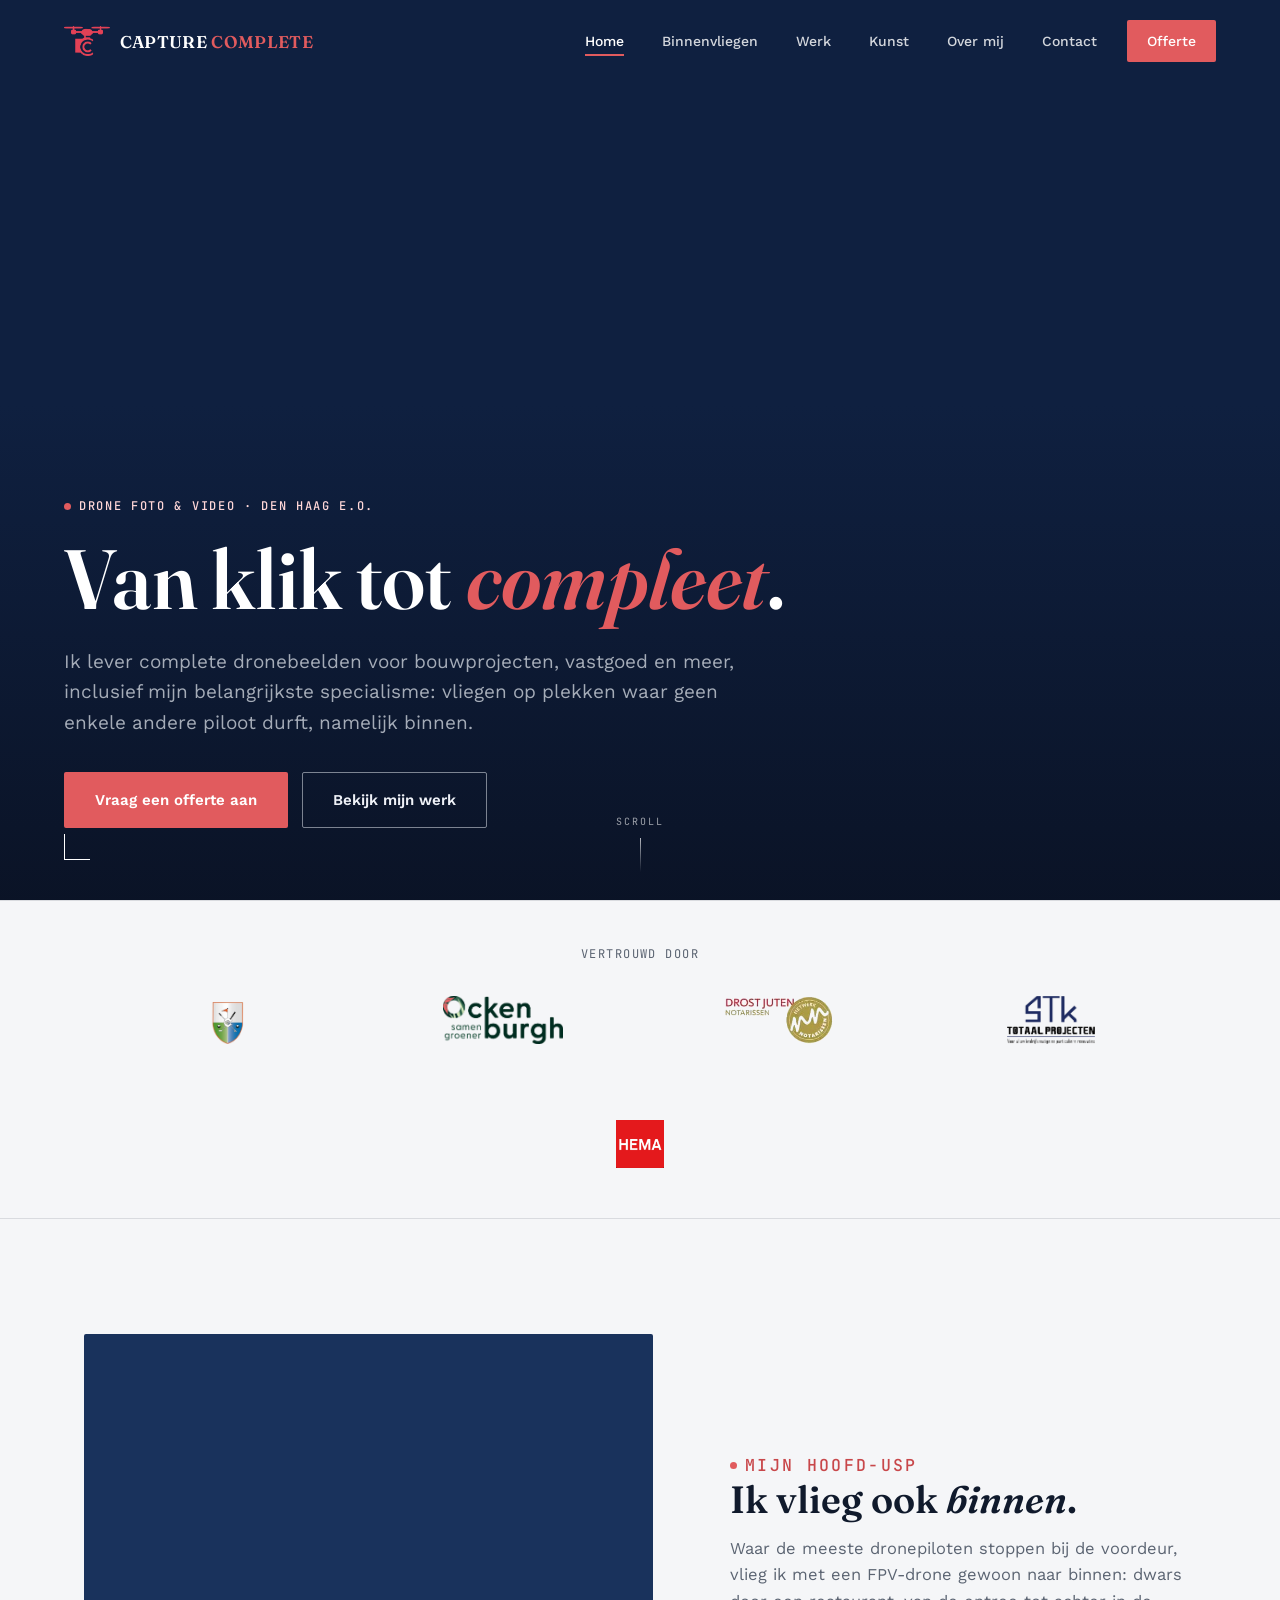
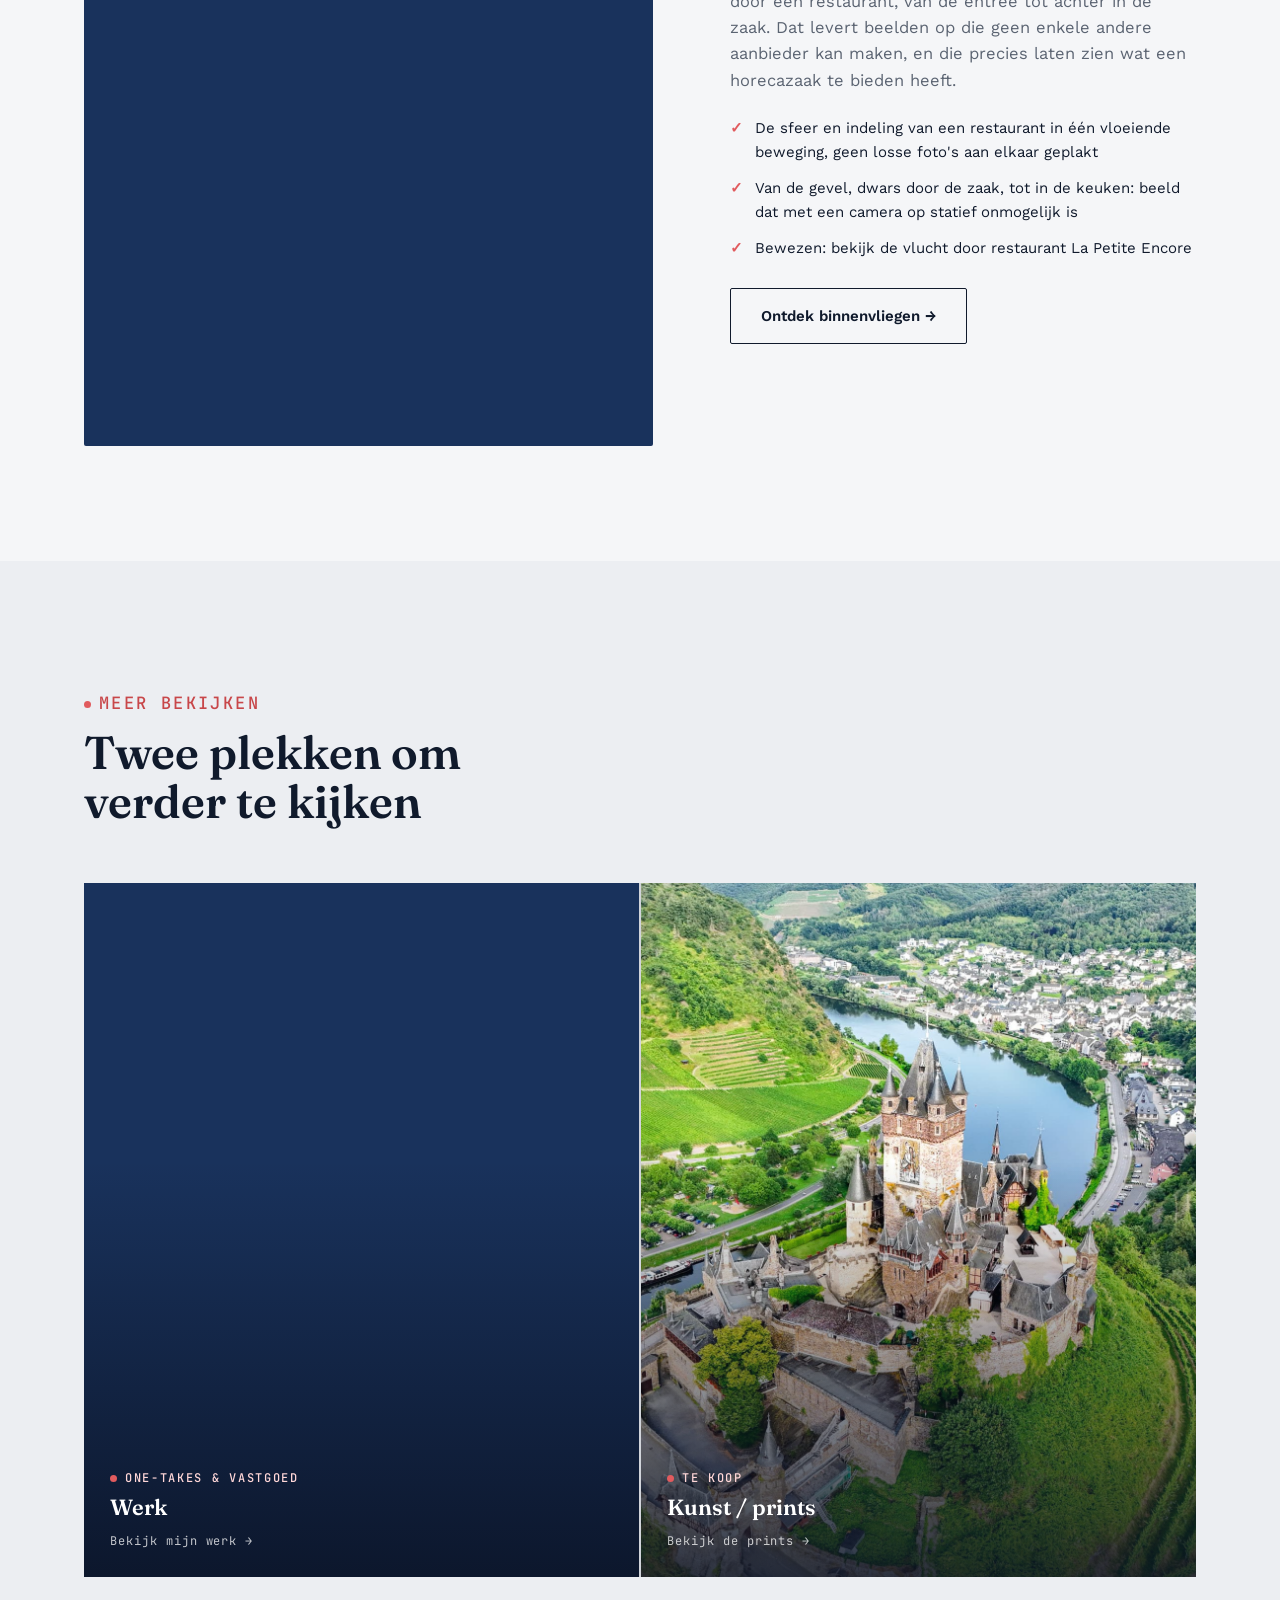
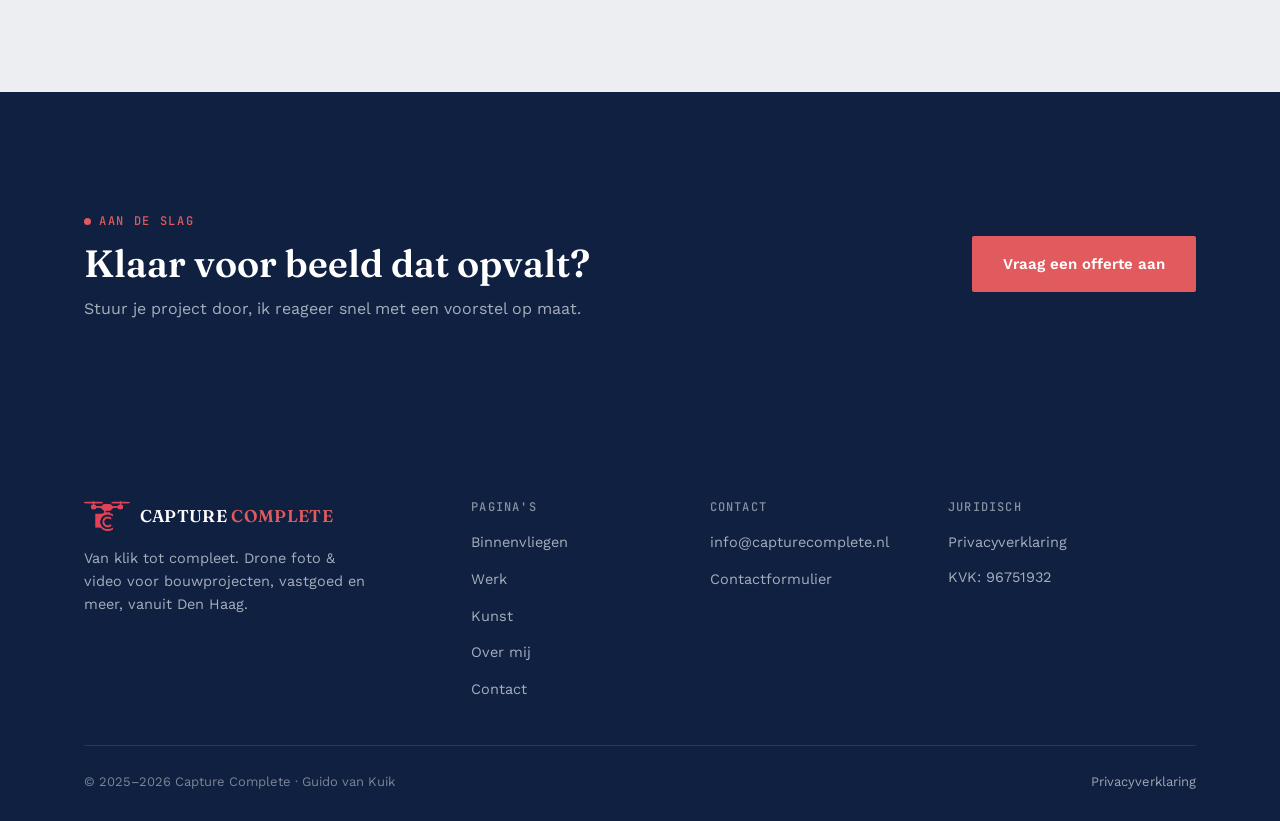
==== commit e81eab29: "FPV binnenvliegen als extra term toevoegen (meta, hero, FAQ, schema)" ====
--- a/index.html
+++ b/index.html
@@ -3,13 +3,46 @@
 <head>
 <meta charset="UTF-8">
 <meta name="viewport" content="width=device-width, initial-scale=1.0">
-<title>Capture Complete · Drone foto &amp; video in Den Haag</title>
-<meta name="description" content="Drone foto- en videoproducties voor bouwprojecten, vastgoed en meer. Gespecialiseerd in binnenvliegen. Van klik tot compleet.">
+<title>Drone binnenvliegen in Den Haag · Capture Complete</title>
+<meta name="description" content="Drone piloot in Den Haag, gespecialiseerd in binnenvliegen: restaurants, showrooms en bouwprojecten in één vloeiende opname. Vraag een offerte aan.">
+<link rel="canonical" href="https://capturecomplete.nl/">
+<meta property="og:type" content="website">
+<meta property="og:locale" content="nl_NL">
+<meta property="og:site_name" content="Capture Complete">
+<meta property="og:url" content="https://capturecomplete.nl/">
+<meta property="og:title" content="Drone binnenvliegen in Den Haag · Capture Complete">
+<meta property="og:description" content="Drone piloot in Den Haag, gespecialiseerd in binnenvliegen: restaurants, showrooms en bouwprojecten in één vloeiende opname. Vraag een offerte aan.">
+<meta name="twitter:card" content="summary">
+<meta name="twitter:title" content="Drone binnenvliegen in Den Haag · Capture Complete">
+<meta name="twitter:description" content="Drone piloot in Den Haag, gespecialiseerd in binnenvliegen: restaurants, showrooms en bouwprojecten in één vloeiende opname. Vraag een offerte aan.">
 <link rel="icon" type="image/png" sizes="32x32" href="assets/favicon-32x32.png">
 <link rel="icon" type="image/png" sizes="16x16" href="assets/favicon-16x16.png">
 <link rel="apple-touch-icon" sizes="180x180" href="assets/apple-touch-icon.png">
 <link rel="icon" href="assets/favicon.ico">
 <link rel="stylesheet" href="css/style.css">
+<script type="application/ld+json">
+{
+  "@context": "https://schema.org",
+  "@type": "LocalBusiness",
+  "name": "Capture Complete",
+  "image": "https://capturecomplete.nl/assets/logo-icon-hollow-c.png",
+  "url": "https://capturecomplete.nl/",
+  "telephone": "+31623763653",
+  "email": "info@capturecomplete.nl",
+  "address": {
+    "@type": "PostalAddress",
+    "addressLocality": "Den Haag",
+    "addressCountry": "NL"
+  },
+  "areaServed": ["Den Haag", "Delft", "Rijswijk", "Wassenaar", "Zoetermeer", "Randstad"],
+  "priceRange": "\u20ac\u20ac",
+  "description": "Drone foto- en videoproducties voor bouwprojecten, vastgoed en horeca, gespecialiseerd in FPV-binnenvliegen: opnames die dwars door een pand vliegen.",
+  "founder": {
+    "@type": "Person",
+    "name": "Guido van Kuik"
+  }
+}
+</script>
 </head>
 <body>
 
@@ -77,7 +110,7 @@
       <div class="split-text">
         <p class="eyebrow on-light">Mijn hoofd-USP</p>
         <h2>Ik vlieg ook <em>binnen</em>.</h2>
-        <p>Waar de meeste dronepiloten stoppen bij de voordeur, vlieg ik gewoon naar binnen: dwars door een restaurant, van de entree tot achter in de zaak. Dat levert beelden op die geen enkele andere aanbieder kan maken, en die precies laten zien wat een horecazaak te bieden heeft.</p>
+        <p>Waar de meeste dronepiloten stoppen bij de voordeur, vlieg ik met een FPV-drone gewoon naar binnen: dwars door een restaurant, van de entree tot achter in de zaak. Dat levert beelden op die geen enkele andere aanbieder kan maken, en die precies laten zien wat een horecazaak te bieden heeft.</p>
         <div class="list">
           <li>De sfeer en indeling van een restaurant in één vloeiende beweging, geen losse foto's aan elkaar geplakt</li>
           <li>Van de gevel, dwars door de zaak, tot in de keuken: beeld dat met een camera op statief onmogelijk is</li>
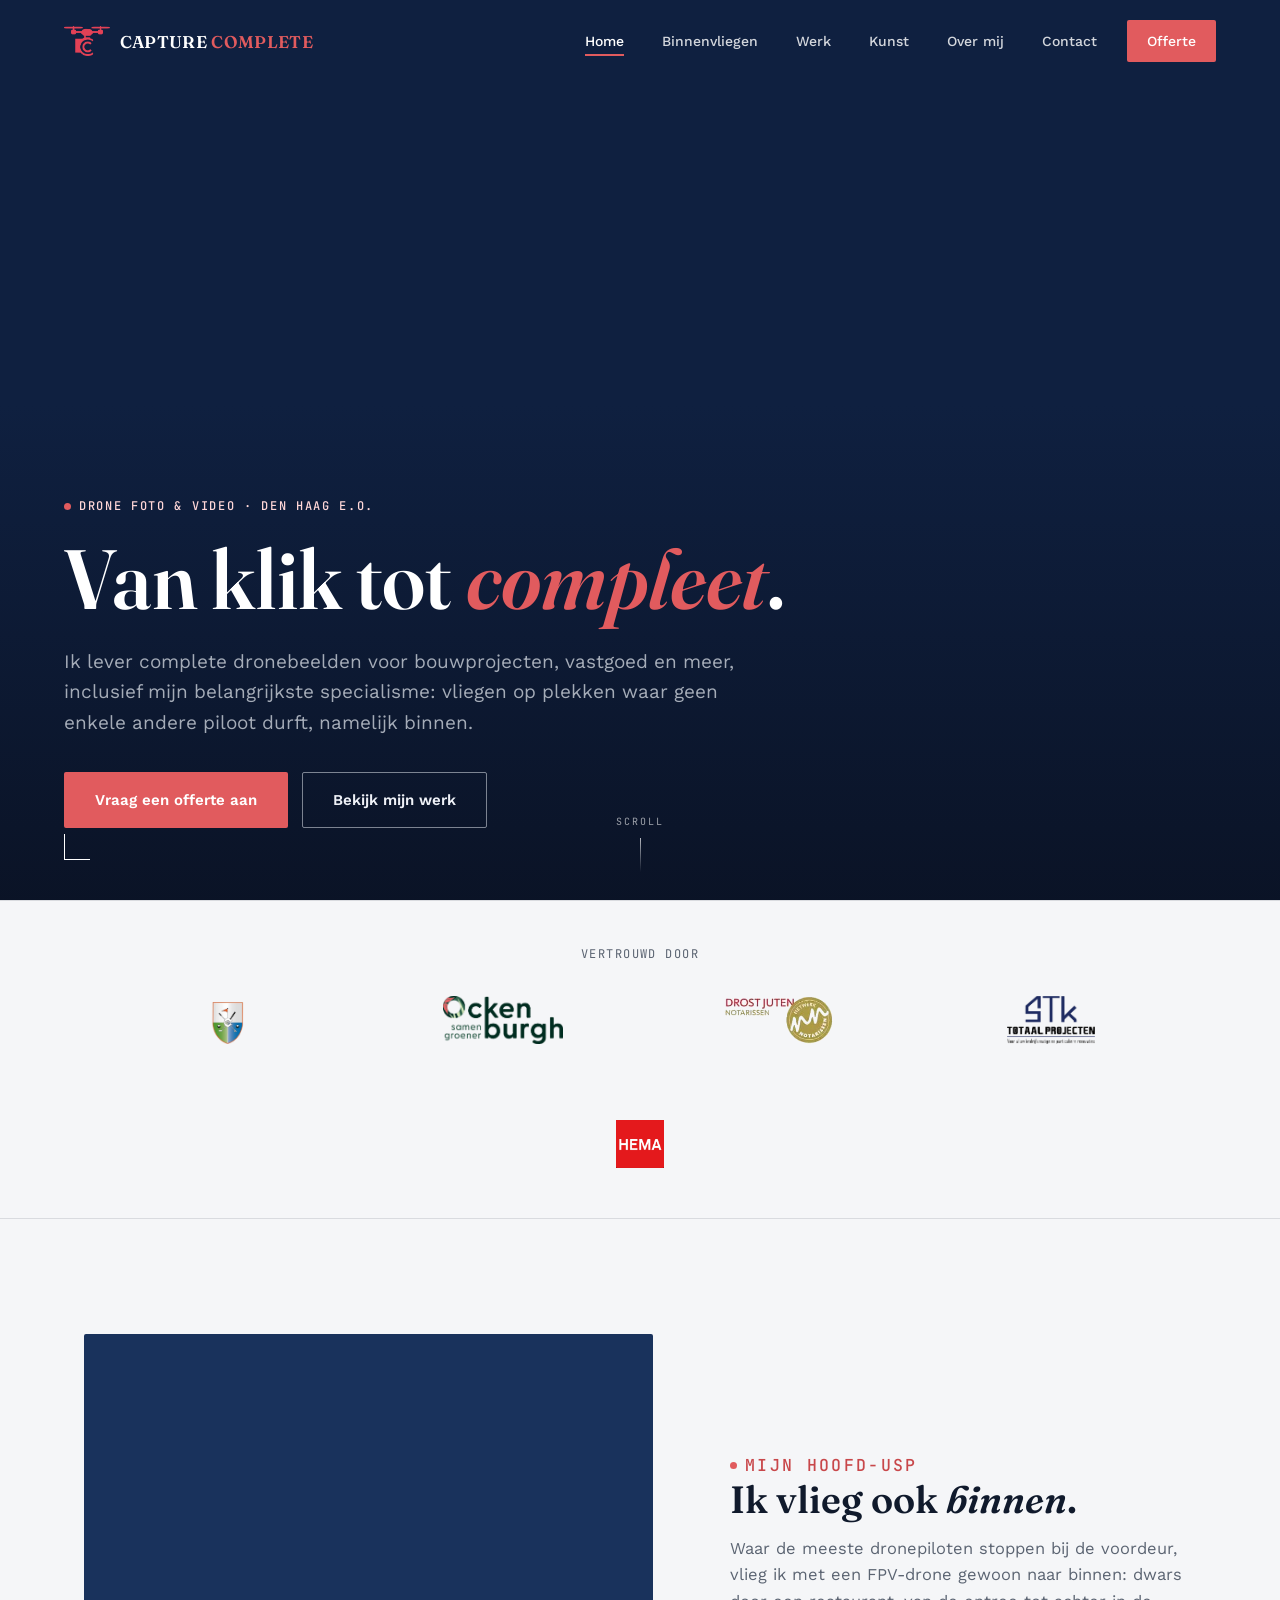
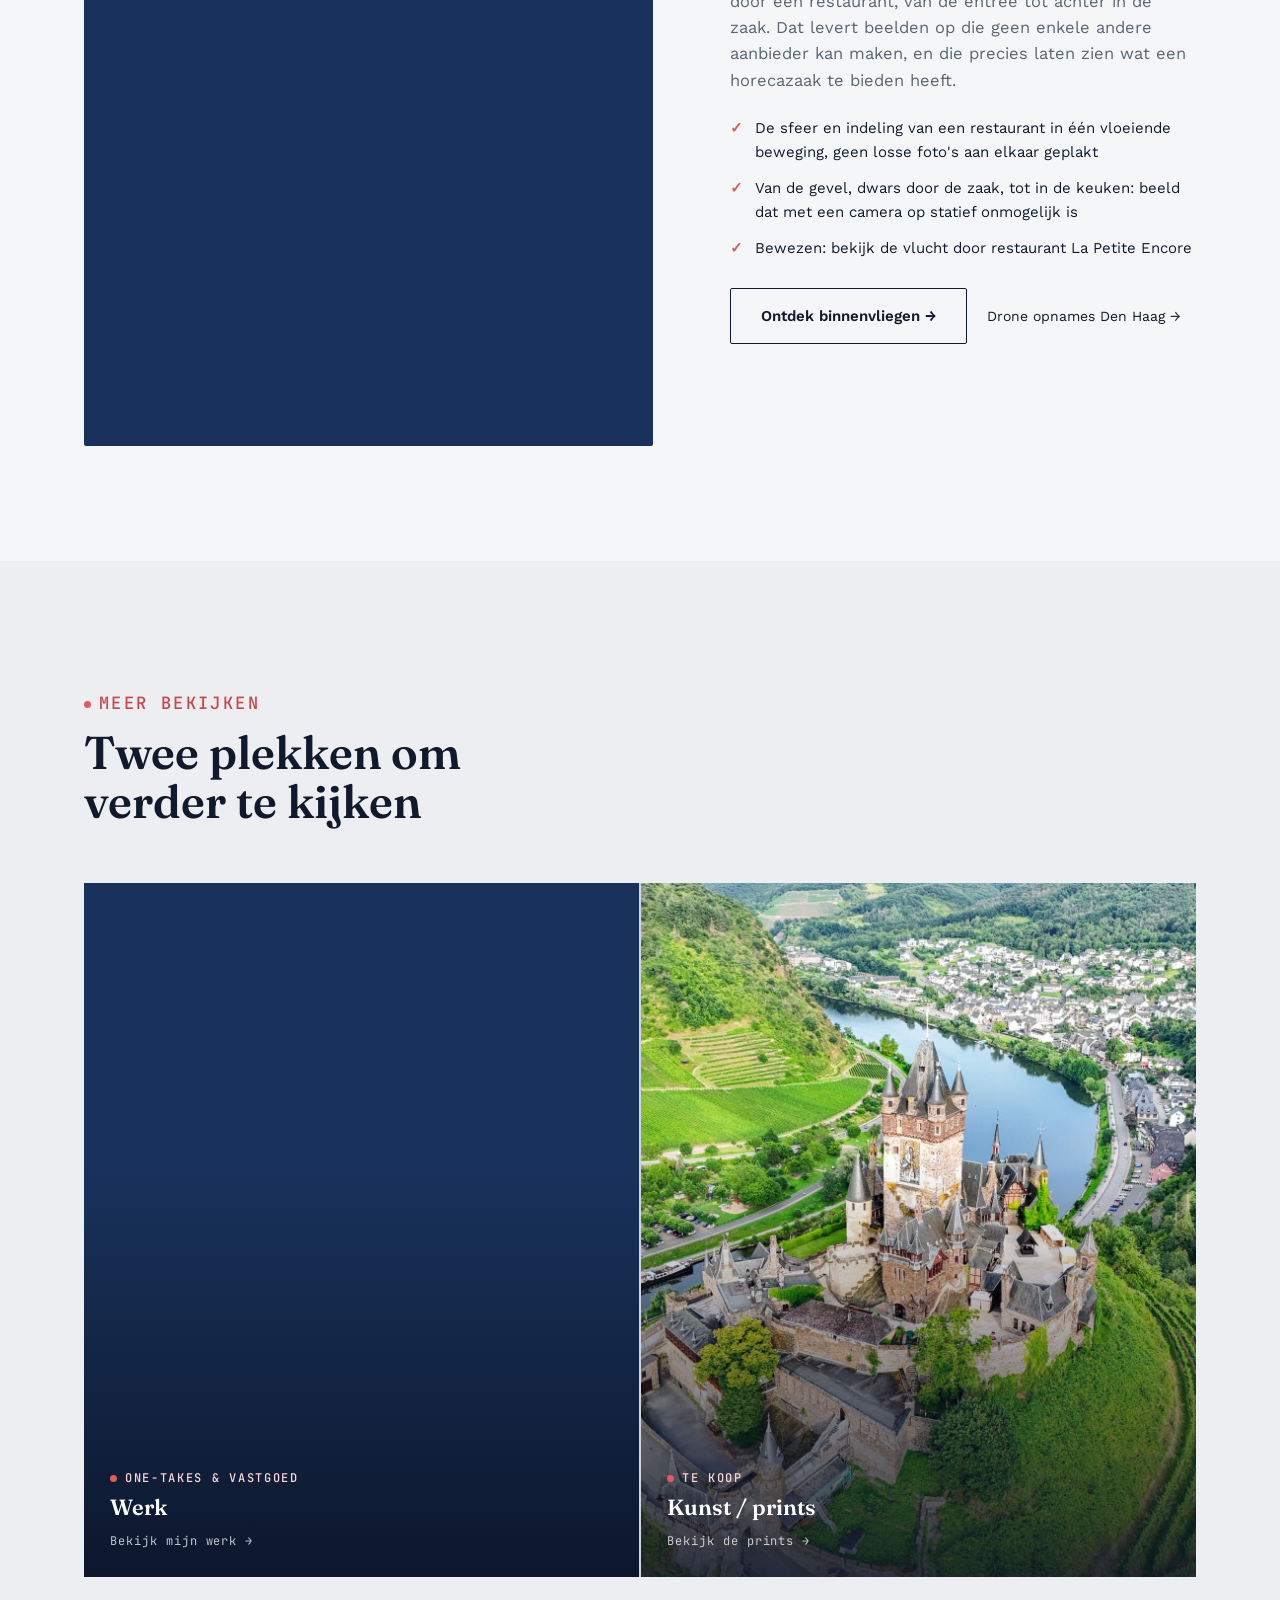
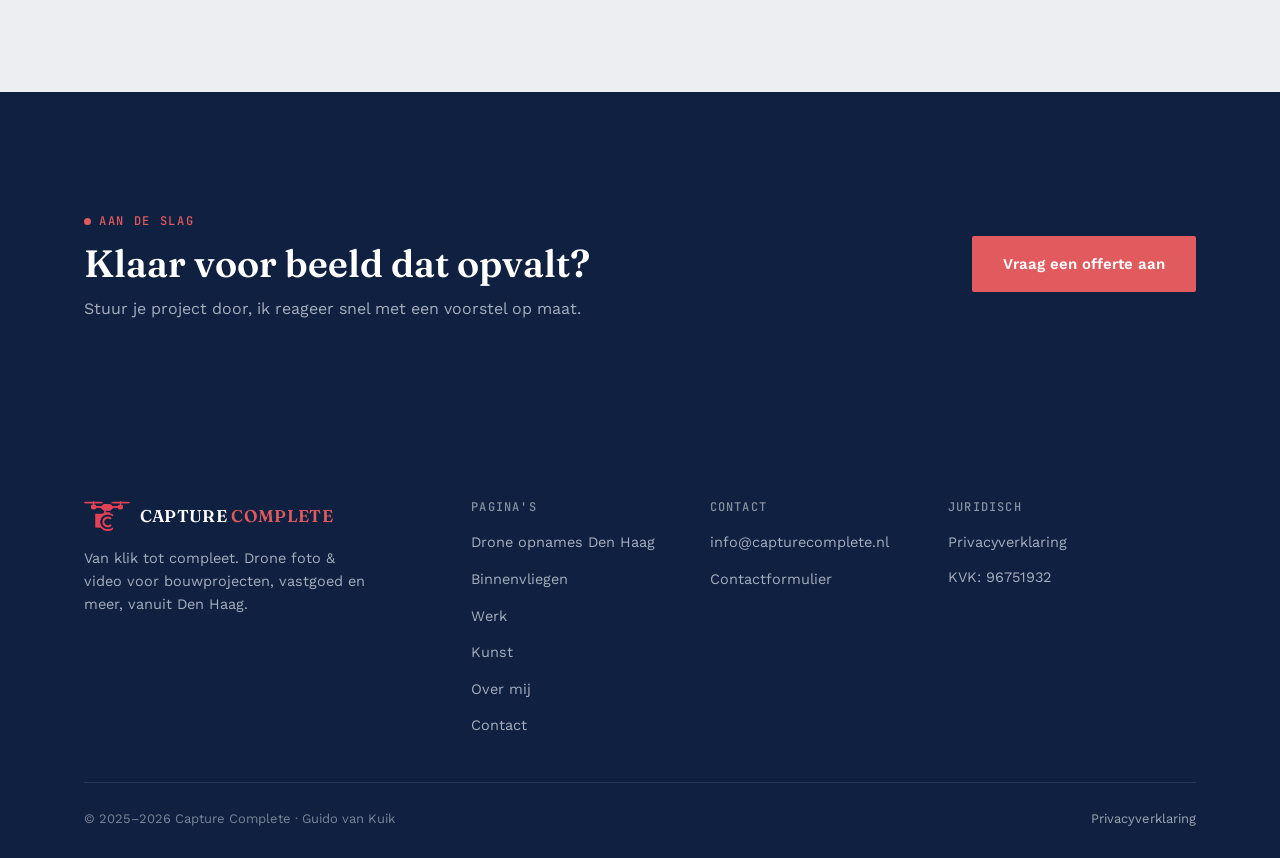
==== commit 6f126ea6: "SEO: nieuwe Den Haag landingspagina, llms.txt, geo-schema en interne links" ====
--- a/index.html
+++ b/index.html
@@ -34,6 +34,11 @@
     "addressLocality": "Den Haag",
     "addressCountry": "NL"
   },
+  "geo": {
+    "@type": "GeoCoordinates",
+    "latitude": 52.0705,
+    "longitude": 4.3007
+  },
   "areaServed": ["Den Haag", "Delft", "Rijswijk", "Wassenaar", "Zoetermeer", "Randstad"],
   "priceRange": "\u20ac\u20ac",
   "description": "Drone foto- en videoproducties voor bouwprojecten, vastgoed en horeca, gespecialiseerd in FPV-binnenvliegen: opnames die dwars door een pand vliegen.",
@@ -116,7 +121,10 @@
           <li>Van de gevel, dwars door de zaak, tot in de keuken: beeld dat met een camera op statief onmogelijk is</li>
           <li>Bewezen: bekijk de vlucht door restaurant La Petite Encore</li>
         </div>
-        <a href="binnenvliegen.html" class="btn btn-outline" style="margin-top:28px;">Ontdek binnenvliegen →</a>
+        <div style="display:flex; gap:20px; flex-wrap:wrap; align-items:center; margin-top:28px;">
+          <a href="binnenvliegen.html" class="btn btn-outline">Ontdek binnenvliegen →</a>
+          <a href="drone-opnames-den-haag.html" style="font-size:14px;">Drone opnames Den Haag →</a>
+        </div>
       </div>
     </div>
   </div>
@@ -175,6 +183,7 @@
       <div class="footer-col">
         <h4>Pagina's</h4>
         <ul>
+          <li><a href="drone-opnames-den-haag.html">Drone opnames Den Haag</a></li>
           <li><a href="binnenvliegen.html">Binnenvliegen</a></li>
           <li><a href="werk.html">Werk</a></li>
           <li><a href="kunst.html">Kunst</a></li>
